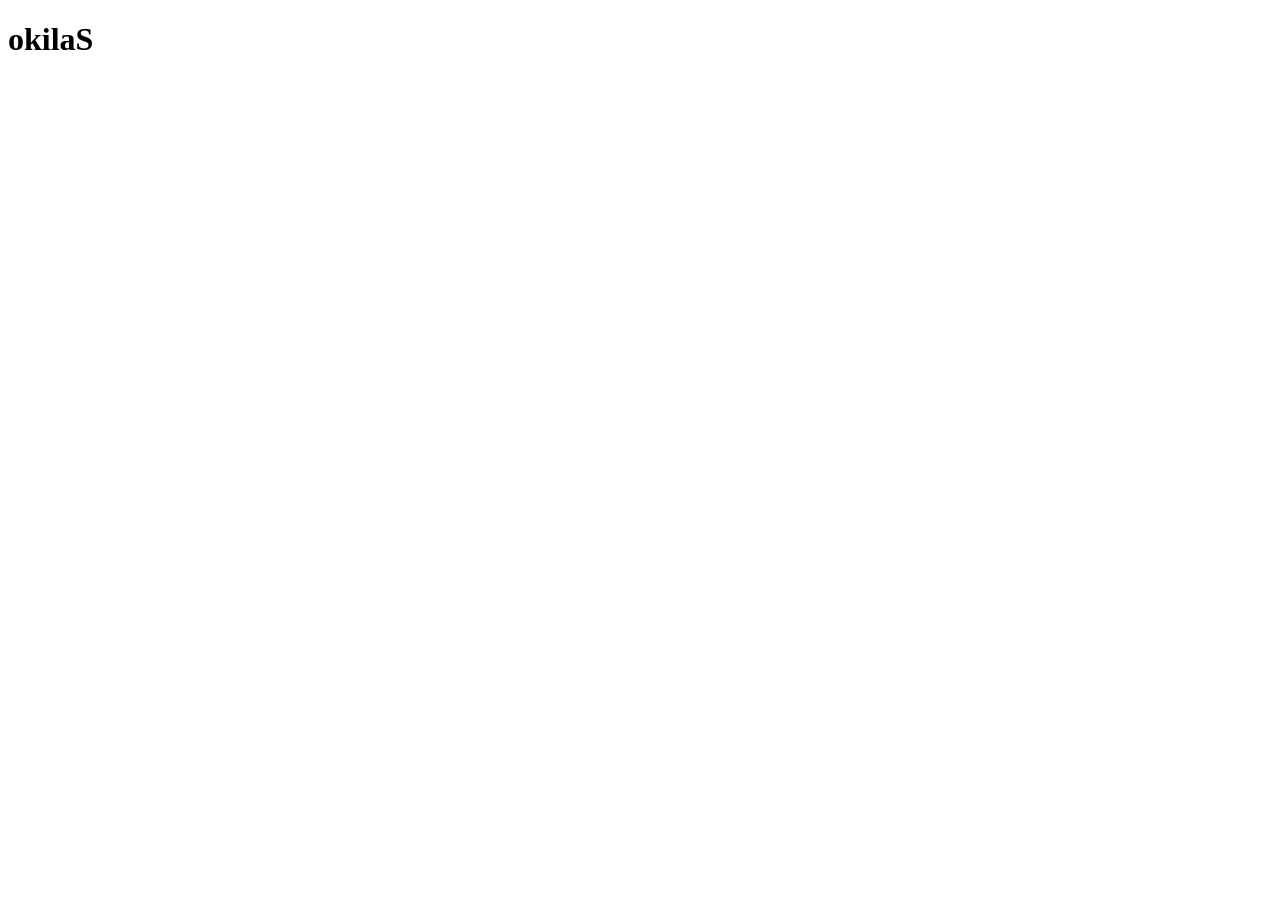
==== index.html @ 2148b425 "mm" ====
<!DOCTYPE html>
<html lang="en">
<head>
    <meta charset="UTF-8">
    <meta name="viewport" content="width=device-width, initial-scale=1.0">
    <title>Document</title>
</head>
<body>
    <h1>okilaS</h1>
</body>
</html>
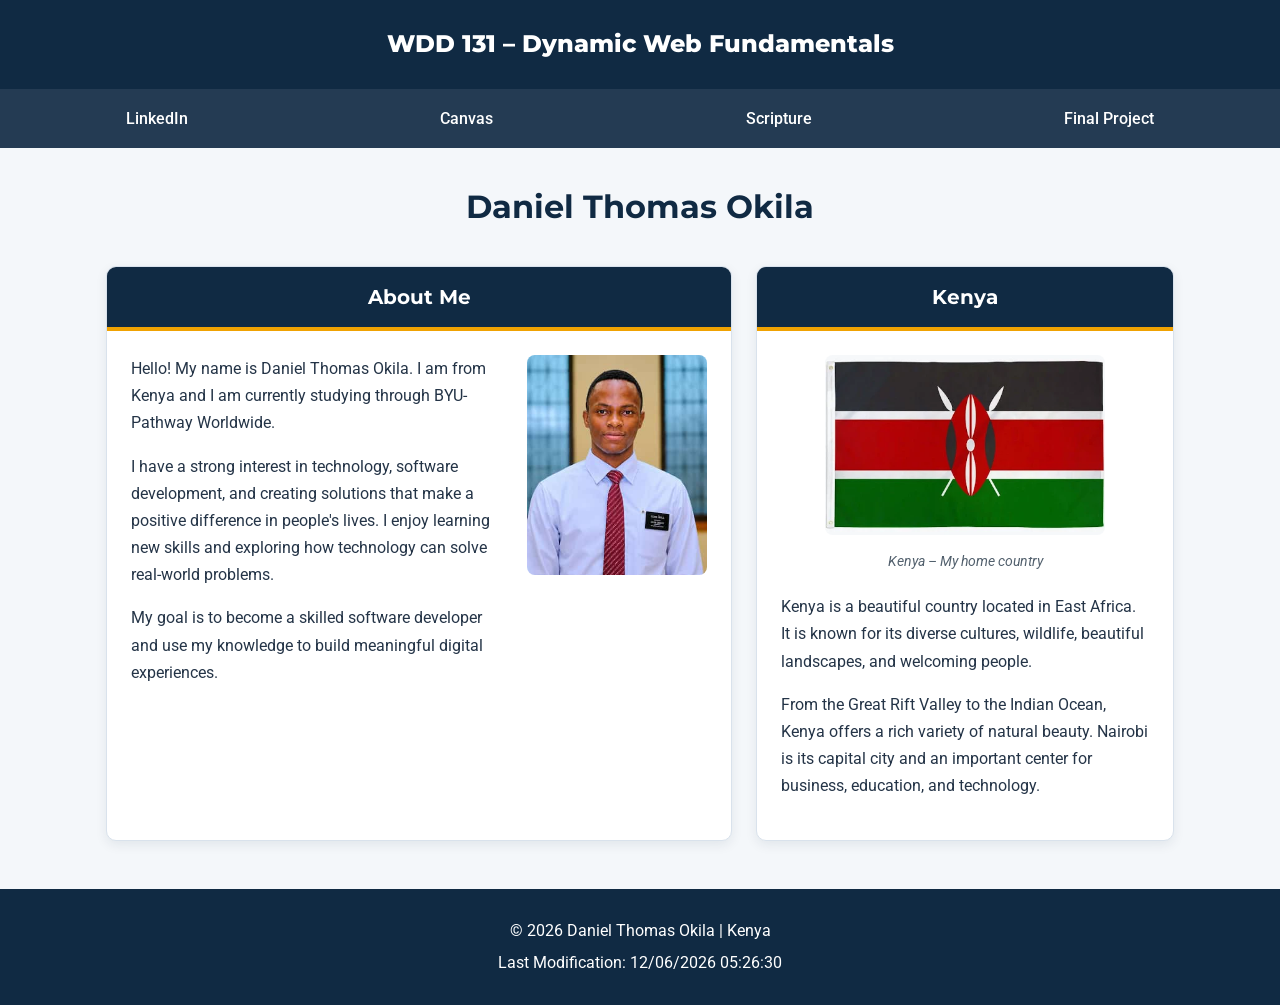
==== commit 87f1208f: "Complete WDD131 Week 01 homepage" ====
--- a/index.html
+++ b/index.html
@@ -1,11 +1,126 @@
+
 <!DOCTYPE html>
 <html lang="en">
 <head>
     <meta charset="UTF-8">
     <meta name="viewport" content="width=device-width, initial-scale=1.0">
-    <title>Document</title>
+
+    <meta name="description" content="WDD 131 – Dynamic Web Fundamentals homepage for Daniel Thomas Okila. Learn about my background, interests, Kenya, and web development journey.">
+
+    <meta name="author" content="Daniel Thomas Okila">
+
+    <title>WDD 131 – Dynamic Web Fundamentals – Daniel Thomas Okila</title>
+
+    <link rel="preconnect" href="https://fonts.googleapis.com">
+    <link rel="preconnect" href="https://fonts.gstatic.com" crossorigin>
+
+    <link href="https://fonts.googleapis.com/css2?family=Roboto:wght@400;500;700&family=Montserrat:wght@600;700;800&display=swap" rel="stylesheet">
+
+    <link rel="stylesheet" href="styles/base.css">
+
+    <script src="scripts/getdates.js" defer></script>
 </head>
+
 <body>
-    <h1>okilaS</h1>
+
+    <header>
+        <span id="course-title">
+            WDD 131 – Dynamic Web Fundamentals
+        </span>
+
+        <nav>
+            <a href="https://www.linkedin.com/" target="_blank" rel="noopener noreferrer">LinkedIn</a>
+
+            <a href="https://byupw.instructure.com/" target="_blank" rel="noopener noreferrer">Canvas</a>
+
+            <a href="https://www.churchofjesuschrist.org/study/scriptures" target="_blank" rel="noopener noreferrer">Scripture</a>
+
+            <a href="project/">Final Project</a>
+        </nav>
+    </header>
+
+    <main>
+        <h1>Daniel Thomas Okila</h1>
+
+        <div class="cards">
+
+            <section class="card about-card">
+                <h2>About Me</h2>
+
+                <div class="card-content">
+                    <div class="about-text">
+                        <p>
+                            Hello! My name is Daniel Thomas Okila.
+                            I am from Kenya and I am currently studying
+                            through BYU-Pathway Worldwide.
+                        </p>
+
+                        <p>
+                            I have a strong interest in technology,
+                            software development, and creating solutions
+                            that make a positive difference in people's lives.
+                            I enjoy learning new skills and exploring how
+                            technology can solve real-world problems.
+                        </p>
+
+                        <p>
+                            My goal is to become a skilled software developer
+                            and use my knowledge to build meaningful digital
+                            experiences.
+                        </p>
+                    </div>
+
+                    <img
+                        src="images/profile.webp"
+                        alt="Portrait of Daniel Thomas Okila"
+                        width="250"
+                        height="300"
+                    >
+                </div>
+            </section>
+
+            <section class="card country-card">
+                <h2>Kenya</h2>
+
+                <div class="card-content country-content">
+                    <figure>
+                        <img
+                            src="images/kenya.webp"
+                            alt="Beautiful landscape representing Kenya"
+                            width="250"
+                            height="300"
+                        >
+                        <figcaption>Kenya – My home country</figcaption>
+                    </figure>
+
+                    <div>
+                        <p>
+                            Kenya is a beautiful country located in East Africa.
+                            It is known for its diverse cultures, wildlife,
+                            beautiful landscapes, and welcoming people.
+                        </p>
+
+                        <p>
+                            From the Great Rift Valley to the Indian Ocean,
+                            Kenya offers a rich variety of natural beauty.
+                            Nairobi is its capital city and an important
+                            center for business, education, and technology.
+                        </p>
+                    </div>
+                </div>
+            </section>
+
+        </div>
+    </main>
+
+    <footer>
+        <p>
+            &copy; <span id="currentyear"></span>
+            Daniel Thomas Okila | Kenya
+        </p>
+
+        <p id="lastModified"></p>
+    </footer>
+
 </body>
-</html>+</html>
--- a/styles/base.css
+++ b/styles/base.css
@@ -0,0 +1,190 @@
+
+/* General page settings */
+:root {
+    --primary-color: #102a43;
+    --secondary-color: #243b53;
+    --accent-color: #f0a202;
+    --background-color: #f4f7fa;
+    --card-color: #ffffff;
+    --text-color: #243447;
+    --white: #ffffff;
+}
+
+* {
+    margin: 0;
+    padding: 0;
+    box-sizing: border-box;
+}
+
+body {
+    font-family: "Roboto", sans-serif;
+    background-color: var(--background-color);
+    color: var(--text-color);
+    line-height: 1.7;
+}
+
+/* Header */
+header {
+    background-color: var(--primary-color);
+    color: var(--white);
+}
+
+#course-title {
+    display: block;
+    text-align: center;
+    padding: 1.5rem 1rem;
+    font-family: "Montserrat", sans-serif;
+    font-size: 1.5rem;
+    font-weight: 800;
+}
+
+/* Navigation */
+nav {
+    display: flex;
+    justify-content: space-around;
+    align-items: center;
+    flex-wrap: wrap;
+    background-color: var(--secondary-color);
+}
+
+nav a {
+    color: var(--white);
+    text-decoration: none;
+    padding: 1rem 1.5rem;
+    font-weight: 500;
+    transition: background-color 0.3s ease, color 0.3s ease;
+}
+
+nav a:hover {
+    background-color: var(--accent-color);
+    color: var(--primary-color);
+}
+
+/* Main content */
+main {
+    max-width: 1100px;
+    margin: 2rem auto;
+    padding: 0 1rem;
+}
+
+h1 {
+    text-align: center;
+    color: var(--primary-color);
+    font-family: "Montserrat", sans-serif;
+    margin-bottom: 2rem;
+    font-size: 2rem;
+}
+
+/* Grid layout */
+.cards {
+    display: grid;
+    grid-template-columns: 1.5fr 1fr;
+    gap: 1.5rem;
+}
+
+/* Cards */
+.card {
+    background-color: var(--card-color);
+    border: 1px solid #d9e2ec;
+    border-radius: 10px;
+    overflow: hidden;
+    box-shadow: 0 4px 12px rgba(16, 42, 67, 0.08);
+}
+
+.card h2 {
+    background-color: var(--primary-color);
+    color: var(--white);
+    text-align: center;
+    padding: 0.8rem;
+    font-family: "Montserrat", sans-serif;
+    font-size: 1.25rem;
+    border-bottom: 4px solid var(--accent-color);
+}
+
+.card-content {
+    display: flex;
+    align-items: flex-start;
+    gap: 1.2rem;
+    padding: 1.5rem;
+}
+
+.card-content p {
+    margin-bottom: 1rem;
+}
+
+.card-content img {
+    width: 180px;
+    height: 220px;
+    object-fit: cover;
+    border-radius: 8px;
+}
+
+.about-text {
+    flex: 1;
+}
+
+.country-content {
+    flex-direction: column;
+}
+
+.country-content figure {
+    text-align: center;
+    width: 100%;
+}
+
+.country-content img {
+    width: 100%;
+    max-width: 280px;
+    height: 180px;
+}
+
+figcaption {
+    font-style: italic;
+    font-size: 0.9rem;
+    color: #52606d;
+    margin-top: 0.4rem;
+}
+
+/* Footer */
+footer {
+    background-color: var(--primary-color);
+    color: var(--white);
+    text-align: center;
+    padding: 1.5rem;
+    margin-top: 3rem;
+}
+
+footer p {
+    margin: 0.3rem;
+}
+
+/* Responsive design */
+@media screen and (max-width: 750px) {
+    .cards {
+        grid-template-columns: 1fr;
+    }
+
+    .card-content {
+        flex-direction: column;
+        align-items: center;
+    }
+
+    .card-content img {
+        width: 100%;
+        max-width: 280px;
+    }
+
+    nav {
+        flex-direction: column;
+    }
+
+    nav a {
+        width: 100%;
+        text-align: center;
+        border-top: 1px solid rgba(255, 255, 255, 0.1);
+    }
+
+    #course-title {
+        font-size: 1.2rem;
+    }
+}
